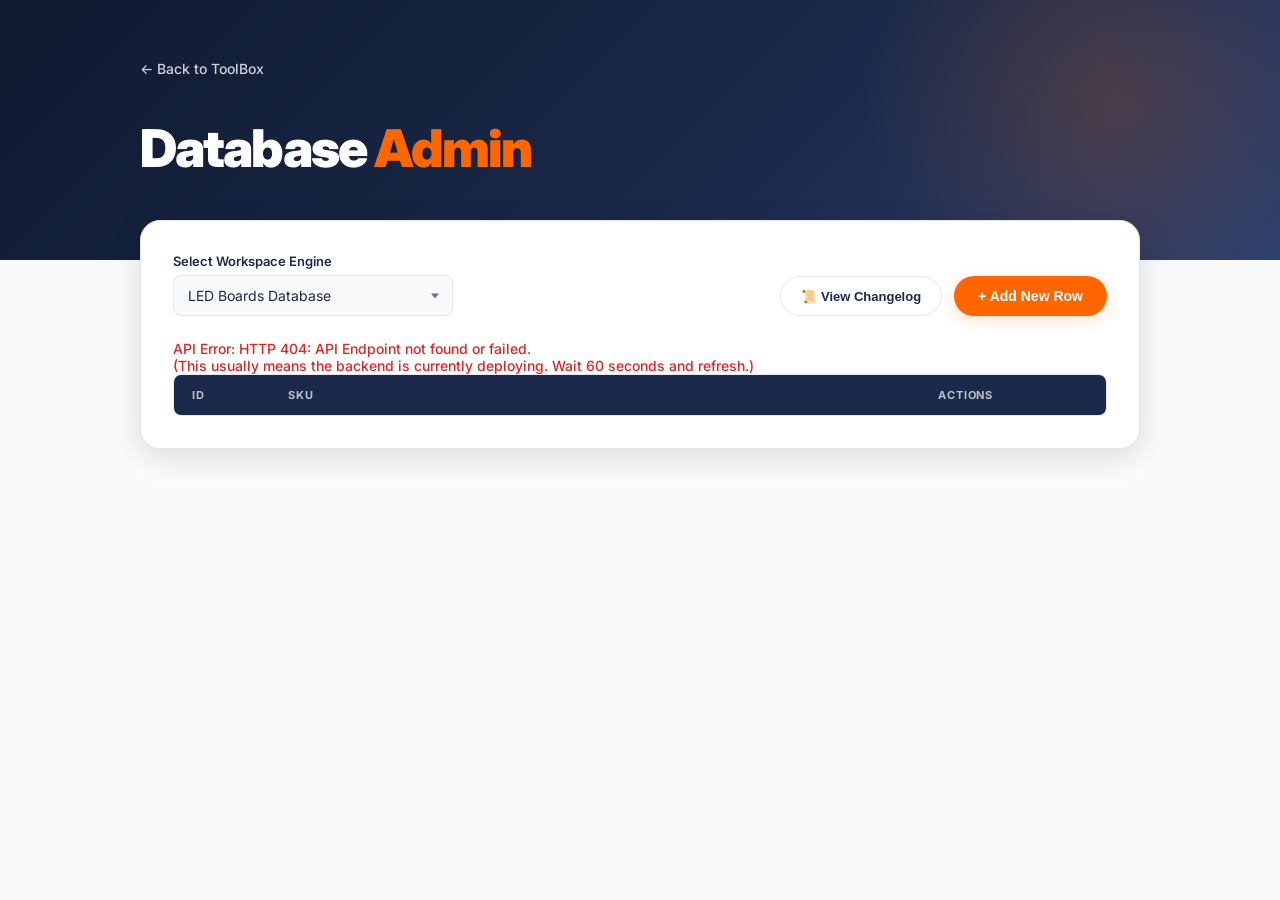
==== mipostoolbox/admin.html @ c33d389d "fix: Resolve Cloudflare functions missing by setting workingDirectory, and redesign Admin Dashboard " ====
<!DOCTYPE html>
<html lang="en">
<head>
  <meta charset="UTF-8">
  <meta name="viewport" content="width=device-width, initial-scale=1.0">
  <title>Database Admin - MIPOS ToolBox</title>
  <link href="https://fonts.googleapis.com/css2?family=Inter:wght@300;400;500;600;700;800;900&display=swap" rel="stylesheet">
  <style>
    :root {
      /* ── Brand Palette ── */
      --navy:          #1B2A4A;
      --navy-light:    #2a3f6e;
      --navy-dark:     #0f1a30;
      --orange:        #FF6600;
      --orange-hover:  #e55a00;
      --orange-glow:   rgba(255,102,0,0.20);
      --orange-light:  rgba(255,102,0,0.10);
      --orange-border: rgba(255,102,0,0.25);
      --peach:         #FFF5EB;
      --peach-deep:    #FFF0E0;

      /* ── Neutrals ── */
      --white:         #FFFFFF;
      --grey-bg:       #F9FAFB;
      --grey-border:   #E5E7EB;
      --grey:          #6B7280;
      --grey-light:    #9CA3AF;

      /* ── Status ── */
      --danger:      #DC2626;
      --danger-bg:   rgba(239,68,68,0.10);

      /* ── Typography ── */
      --font: 'Inter', -apple-system, BlinkMacSystemFont, 'Segoe UI', sans-serif;

      /* ── Radii ── */
      --radius-sm: 8px;
      --radius:    12px;
      --radius-lg: 20px;
      --radius-xl: 24px;

      /* ── Shadows ── */
      --shadow-sm: 0 2px 8px rgba(0,0,0,0.06);
      --shadow:    0 4px 16px rgba(0,0,0,0.08);
      --shadow-lg: 0 8px 32px rgba(0,0,0,0.12);
      --shadow-xl: 0 16px 48px rgba(0,0,0,0.16);

      /* ── Transition ── */
      --trans: 0.3s cubic-bezier(0.4,0,0.2,1);
    }

    body {
      margin: 0; padding: 0; font-family: var(--font);
      background: var(--grey-bg);
      color: var(--navy);
    }

    /* Hero header */
    .hero {
      background: linear-gradient(135deg, var(--navy-dark) 0%, var(--navy) 60%, var(--navy-light) 100%);
      padding: 60px 20px 80px;
      position: relative;
      overflow: hidden;
      color: var(--white);
    }
    .hero::before {
      content: '';
      position: absolute;
      width: 500px; height: 500px; border-radius: 50%;
      background: radial-gradient(circle, rgba(255,102,0,0.18) 0%, transparent 70%);
      top: -150px; right: -80px;
      pointer-events: none;
    }
    
    .container {
      max-width: 1000px;
      margin: 0 auto;
      position: relative;
      z-index: 2;
    }

    h1 {
      font-size: clamp(32px, 5vw, 52px);
      font-weight: 900;
      letter-spacing: -2px;
      margin: 0;
    }
    h1 span { color: var(--orange); }

    .nav-top {
      display: flex; justify-content: space-between; align-items: center;
      margin-bottom: 40px;
    }
    .back-link {
      color: rgba(255,255,255,0.8); font-size: 14px; font-weight: 500; text-decoration: none;
      display: inline-flex; align-items: center; gap: 6px;
    }
    .back-link:hover { color: var(--white); }
    
    /* Main Card */
    .main-card {
      background: var(--white);
      border-radius: var(--radius-lg);
      padding: 32px;
      box-shadow: var(--shadow-lg);
      margin-top: -40px;
      border: 1px solid var(--grey-border);
      position: relative;
      z-index: 10;
    }

    /* Toolbar inside card */
    .toolbar {
      display: flex; justify-content: space-between; align-items: flex-end;
      margin-bottom: 24px; flex-wrap: wrap; gap: 16px;
    }

    .form-group { flex-shrink: 0; }
    label { display: block; font-size: 13px; font-weight: 600; color: var(--navy); margin-bottom: 6px; }
    
    input, select, textarea {
      width: 100%;
      background: var(--grey-bg); border: 1.5px solid var(--grey-border);
      border-radius: var(--radius-sm); color: var(--navy);
      font-family: var(--font); font-size: 14px;
      padding: 11px 14px; outline: none;
      transition: border-color var(--trans), box-shadow var(--trans);
      box-sizing: border-box;
    }
    input:focus, select:focus, textarea:focus {
      border-color: var(--orange);
      box-shadow: 0 0 0 3px var(--orange-glow);
      background: var(--white);
    }
    textarea { min-height: 140px; font-family: monospace; font-size: 13px; }

    .select-wrapper { position: relative; width: 280px; }
    .select-wrapper::after {
      content: ''; position: absolute; right: 14px; top: 50%;
      transform: translateY(-50%);
      border-left: 4px solid transparent; border-right: 4px solid transparent;
      border-top: 5px solid var(--grey); pointer-events: none;
    }
    .select-wrapper select { padding-right: 36px; appearance: none; -webkit-appearance: none; }

    /* Buttons */
    .btn {
      display: inline-flex; align-items: center; justify-content: center; gap: 8px;
      background: var(--orange); color: #fff;
      padding: 12px 24px; border-radius: var(--radius-xl);
      font-size: 14px; font-weight: 700; border: none; cursor: pointer;
      transition: var(--trans);
      box-shadow: 0 4px 16px var(--orange-glow);
    }
    .btn:hover { background: var(--orange-hover); transform: translateY(-2px); box-shadow: 0 8px 24px var(--orange-glow); }
    
    .btn-ghost {
      background: transparent; color: var(--navy);
      padding: 10px 20px; border-radius: var(--radius-xl);
      border: 1.5px solid var(--grey-border); font-size: 13px; font-weight: 600;
      box-shadow: none;
    }
    .btn-ghost:hover { border-color: var(--orange); color: var(--orange); box-shadow: none; transform: none; }

    .table-btn {
      background: var(--grey-bg); color: var(--navy); border: 1px solid var(--grey-border);
      padding: 6px 12px; border-radius: var(--radius-sm); font-size: 12px; font-weight: 600;
      cursor: pointer; transition: var(--trans); margin-right: 4px;
    }
    .table-btn:hover { border-color: var(--navy); }
    .btn-danger { color: var(--danger); }
    .btn-danger:hover { background: var(--danger-bg); border-color: var(--danger); }

    /* Revert Button uses Orange */
    .revert-btn { background: var(--orange-light); border-color: var(--orange-border); color: var(--orange); padding: 4px 10px; font-size: 11px; font-weight: 700; }
    .revert-btn:hover { background: var(--orange); color: white; border-color: var(--orange); }

    /* Data Table */
    .data-table-wrap {
      border-radius: var(--radius-sm);
      border: 1px solid var(--grey-border); overflow-x: auto;
    }
    table { width: 100%; border-collapse: collapse; }
    table thead { background: var(--navy); }
    table th {
      padding: 13px 18px; text-align: left;
      font-size: 11px; font-weight: 700;
      color: rgba(255,255,255,0.7); text-transform: uppercase; letter-spacing: 0.08em;
    }
    table td {
      padding: 14px 18px; border-bottom: 1px solid var(--grey-border);
      font-size: 13px; color: var(--navy);
    }
    table tbody tr:hover td { background: var(--peach); }
    table tr:last-child td { border-bottom: none; }

    .time-pill {
      display: inline-flex; align-items: center;
      font-size: 11px; font-weight: 700; color: var(--orange);
      background: var(--orange-light); border: 1px solid var(--orange-border);
      padding: 3px 8px; border-radius: 20px;
    }

    /* Error Text */
    #error-box { margin-top: 10px; color: var(--danger); font-size: 14px; font-weight: 500; display:none; }

    /* Modal Overskirt */
    .modal-overlay {
      position: fixed; inset: 0; background: rgba(15,26,48,0.55); backdrop-filter: blur(4px);
      display: none; align-items: center; justify-content: center; z-index: 500;
    }
    .modal-overlay.active { display: flex; }

    .modal-card {
      background: var(--white); border-radius: var(--radius-lg);
      padding: 36px 40px; width: 100%; max-width: 600px; max-height: 90vh;
      box-shadow: var(--shadow-lg); border: 1px solid var(--grey-border);
      overflow-y: auto;
    }
    .modal-title { font-size: 20px; font-weight: 800; color: var(--navy); letter-spacing: -0.5px; margin-top: 0; margin-bottom: 24px; }
    .modal-actions { display: flex; justify-content: flex-end; gap: 12px; margin-top: 32px; }
  </style>
</head>
<body>

  <!-- Hero -->
  <section class="hero">
    <div class="container">
      <div class="nav-top">
        <a href="/" class="back-link">&larr; Back to ToolBox</a>
      </div>
      <h1>Database <span>Admin</span></h1>
    </div>
  </section>

  <div class="container">
    <div class="main-card">
      
      <div class="toolbar">
        <div class="form-group">
          <label>Select Workspace Engine</label>
          <div class="select-wrapper">
            <select id="dbSelect">
              <option value="led">LED Boards Database</option>
              <option value="tutorials">Tutorials Database</option>
            </select>
          </div>
        </div>
        <div style="display:flex; gap: 12px">
          <button class="btn btn-ghost" onclick="openChangelogModal()">📜 View Changelog</button>
          <button class="btn" onclick="openCreateModal()">+ Add New Row</button>
        </div>
      </div>

      <div id="error-box"></div>

      <div class="data-table-wrap">
        <table id="dataTable">
          <thead>
            <tr>
              <th style="width:60px">ID</th>
              <th>SKU</th>
              <th style="width: 150px">Actions</th>
            </tr>
          </thead>
          <tbody id="tableBody">
            <!-- Rows -->
          </tbody>
        </table>
      </div>

    </div>
  </div>

  <!-- LED Modal -->
  <div class="modal-overlay" id="modalLed">
    <div class="modal-card">
      <h2 class="modal-title" id="modalLedTitle">Edit LED Board</h2>
      <input type="hidden" id="ledId">
      <div class="form-group" style="margin-bottom: 20px;">
        <label>Configuration SKU</label>
        <input type="text" id="ledSku">
      </div>
      <div class="form-group">
        <label>Details Payload (JSON Array)</label>
        <textarea id="ledDetails"></textarea>
      </div>
      <div class="modal-actions">
        <button class="btn btn-ghost" onclick="closeModals()">Cancel</button>
        <button class="btn" onclick="saveLed()">Save Changes</button>
      </div>
    </div>
  </div>

  <!-- Tutorial Modal -->
  <div class="modal-overlay" id="modalTutorial">
    <div class="modal-card">
      <h2 class="modal-title" id="modalTutorialTitle">Edit Tutorial</h2>
      <input type="hidden" id="tutId">
      <div class="form-group" style="margin-bottom: 16px;">
        <label>Playlist / Tool SKU</label>
        <input type="text" id="tutSku">
      </div>
      <div class="form-group" style="margin-bottom: 16px;">
        <label>Playlist Title</label>
        <input type="text" id="tutPlaylistName" placeholder="Optional">
      </div>
      <div class="form-group" style="margin-bottom: 16px;">
        <label>Playlist URL</label>
        <input type="text" id="tutPlaylistLink" placeholder="Optional">
      </div>
      <div class="form-group" style="margin-bottom: 16px;">
        <label>Video Links Payload (JSON Array)</label>
        <textarea id="tutVideoLinks"></textarea>
      </div>
      <div class="form-group">
        <label>File Links Payload (JSON Array)</label>
        <textarea id="tutFileLinks"></textarea>
      </div>
      <div class="modal-actions">
        <button class="btn btn-ghost" onclick="closeModals()">Cancel</button>
        <button class="btn" onclick="saveTutorial()">Save Changes</button>
      </div>
    </div>
  </div>

  <!-- Changelog Modal -->
  <div class="modal-overlay" id="modalChangelog">
    <div class="modal-card" style="max-width: 800px;">
      <h2 class="modal-title">Database Audit Changelog</h2>
      <div class="data-table-wrap">
        <table id="changelogTable">
          <thead>
            <tr>
              <th>Timestamp</th>
              <th>Action</th>
              <th>Table</th>
              <th>ID</th>
              <th>Operation</th>
            </tr>
          </thead>
          <tbody id="changelogBody">
          </tbody>
        </table>
      </div>
      <div class="modal-actions">
        <button class="btn btn-ghost" onclick="closeModals()">Close</button>
      </div>
    </div>
  </div>

  <script>
    let currentData = [];
    
    // Fetch Data
    async function loadData() {
      const type = document.getElementById('dbSelect').value;
      const url = type === 'led' ? '/api/led-data.json' : '/api/tutorial-data.json';
      
      const tbody = document.getElementById('tableBody');
      const errBox = document.getElementById('error-box');
      errBox.style.display = 'none';
      tbody.innerHTML = '<tr><td colspan="3" style="text-align:center; padding: 30px;">Loading database cluster...</td></tr>';
      
      try {
        const res = await fetch(url);
        if(!res.ok) throw new Error(`HTTP ${res.status}: API Endpoint not found or failed.`);
        currentData = await res.json();
        renderTable();
      } catch (e) {
        tbody.innerHTML = '';
        errBox.innerText = `API Error: ${e.message}\n(This usually means the backend is currently deploying. Wait 60 seconds and refresh.)`;
        errBox.style.display = 'block';
      }
    }

    function renderTable() {
      const tbody = document.getElementById('tableBody');
      tbody.innerHTML = '';
      if(currentData.length === 0) {
          tbody.innerHTML = '<tr><td colspan="3" style="text-align:center; padding: 30px; color: var(--grey)">No records found.</td></tr>';
          return;
      }
      currentData.forEach(item => {
        const tr = document.createElement('tr');
        tr.innerHTML = `
          <td style="font-weight: 600; color: var(--grey)">#${item.id}</td>
          <td style="font-weight: 500">${item.SKU}</td>
          <td>
            <button class="table-btn" onclick="openEditModal(${item.id})">Edit</button>
            <button class="table-btn btn-danger" onclick="deleteItem(${item.id})">Delete</button>
          </td>
        `;
        tbody.appendChild(tr);
      });
    }

    // Modal Logic
    function closeModals() {
      document.querySelectorAll('.modal-overlay').forEach(m => m.classList.remove('active'));
    }

    function openCreateModal() {
      const type = document.getElementById('dbSelect').value;
      if (type === 'led') {
        document.getElementById('modalLedTitle').innerText = 'Add New LED Board';
        document.getElementById('ledId').value = '';
        document.getElementById('ledSku').value = '';
        document.getElementById('ledDetails').value = '[\n  {\n    "Size": "",\n    "DisplaySize": "",\n    "PosterSize": ""\n  }\n]';
        document.getElementById('modalLed').classList.add('active');
      } else {
        document.getElementById('modalTutorialTitle').innerText = 'Add New Tutorial';
        document.getElementById('tutId').value = '';
        document.getElementById('tutSku').value = '';
        document.getElementById('tutPlaylistName').value = '';
        document.getElementById('tutPlaylistLink').value = '';
        document.getElementById('tutVideoLinks').value = '[]';
        document.getElementById('tutFileLinks').value = '[]';
        document.getElementById('modalTutorial').classList.add('active');
      }
    }

    function openEditModal(id) {
      const item = currentData.find(d => d.id === id);
      const type = document.getElementById('dbSelect').value;
      
      if (type === 'led') {
        document.getElementById('modalLedTitle').innerText = 'Edit LED Board';
        document.getElementById('ledId').value = item.id;
        document.getElementById('ledSku').value = item.SKU || '';
        document.getElementById('ledDetails').value = JSON.stringify(item.Details || [], null, 2);
        document.getElementById('modalLed').classList.add('active');
      } else {
        document.getElementById('modalTutorialTitle').innerText = 'Edit Tutorial';
        document.getElementById('tutId').value = item.id;
        document.getElementById('tutSku').value = item.SKU || '';
        document.getElementById('tutPlaylistName').value = item.PlaylistName || '';
        document.getElementById('tutPlaylistLink').value = item.PlaylistLink || '';
        document.getElementById('tutVideoLinks').value = JSON.stringify(item.VideoLinks || [], null, 2);
        document.getElementById('tutFileLinks').value = JSON.stringify(item.FileLinks || [], null, 2);
        document.getElementById('modalTutorial').classList.add('active');
      }
    }

    // Save Handlers
    async function saveLed() {
      const id = document.getElementById('ledId').value;
      
      let detailsJson;
      try {
        detailsJson = JSON.stringify(JSON.parse(document.getElementById('ledDetails').value));
      } catch(e) {
        return alert("Invalid Details JSON format!");
      }

      const payload = {
        sku: document.getElementById('ledSku').value,
        details_json: detailsJson
      };

      if (id) payload.id = parseInt(id);

      await sendRequest('/api/led-data.json', id ? 'PUT' : 'POST', payload);
    }

    async function saveTutorial() {
      const id = document.getElementById('tutId').value;
      
      let vJson, fJson;
      try {
        vJson = JSON.stringify(JSON.parse(document.getElementById('tutVideoLinks').value));
        fJson = JSON.stringify(JSON.parse(document.getElementById('tutFileLinks').value));
      } catch(e) {
        return alert("Invalid JSON format in Video or File Links!");
      }

      const payload = {
        sku: document.getElementById('tutSku').value,
        playlist_name: document.getElementById('tutPlaylistName').value,
        playlist_link: document.getElementById('tutPlaylistLink').value,
        video_links_json: vJson,
        file_links_json: fJson
      };

      if (id) payload.id = parseInt(id);

      await sendRequest('/api/tutorial-data.json', id ? 'PUT' : 'POST', payload);
    }

    // Delete Handler
    async function deleteItem(id) {
      if(!confirm("Are you sure you want to permanently delete this row?")) return;
      
      const type = document.getElementById('dbSelect').value;
      const url = type === 'led' ? '/api/led-data.json' : '/api/tutorial-data.json';
      
      await sendRequest(url, 'DELETE', { id });
    }

    // Changelog Handlers
    async function openChangelogModal() {
        document.getElementById('modalChangelog').classList.add('active');
        const tbody = document.getElementById('changelogBody');
        tbody.innerHTML = '<tr><td colspan="5" style="text-align:center; padding:20px;">Fetching logs...</td></tr>';
        
        try {
            const res = await fetch('/api/changelog.json');
            if(!res.ok) throw new Error("Changelog DB unavailable.");
            const logs = await res.json();
            
            tbody.innerHTML = '';
            logs.forEach(log => {
                const tr = document.createElement('tr');
                const revertBtn = (log.action === 'CREATE' || log.action === 'UPDATE' || log.action === 'DELETE') 
                    ? `<button class="table-btn revert-btn" onclick="revertLog(${log.id})">⏪ Revert</button>` 
                    : '';
                
                tr.innerHTML = `
                    <td><span class="time-pill">${log.timestamp}</span></td>
                    <td style="font-weight: 700; color: var(--navy)">${log.action}</td>
                    <td>${log.target_table}</td>
                    <td style="color: var(--grey); font-weight:600">#${log.target_id}</td>
                    <td>${revertBtn}</td>
                `;
                tbody.appendChild(tr);
            });
        } catch(e) {
            tbody.innerHTML = `<tr><td colspan="5" style="color:var(--danger)">Error: ${e.message}</td></tr>`;
        }
    }

    async function revertLog(logId) {
        if(!confirm("Are you sure you want to instantly revert the database to undo this specific action?")) return;
        try {
            const res = await fetch('/api/changelog-revert.json', {
                method: 'POST',
                headers: { 'Content-Type': 'application/json' },
                body: JSON.stringify({ logId })
            });
            if (res.ok) {
                closeModals();
                loadData();
            } else alert('Revert Error: ' + await res.text());
        } catch (e) {
            alert('Revert Network Error: ' + e.message);
        }
    }

    // API Comms
    async function sendRequest(url, method, payload) {
      try {
        const res = await fetch(url, {
          method,
          headers: {
            'Content-Type': 'application/json'
          },
          body: JSON.stringify(payload)
        });
        
        if (res.ok) {
          closeModals();
          loadData();
        } else {
          alert('Error: ' + await res.text());
        }
      } catch (e) {
        alert('Network Error: ' + e.message);
      }
    }

    // Init
    document.getElementById('dbSelect').addEventListener('change', loadData);
    loadData();
  </script>
</body>
</html>
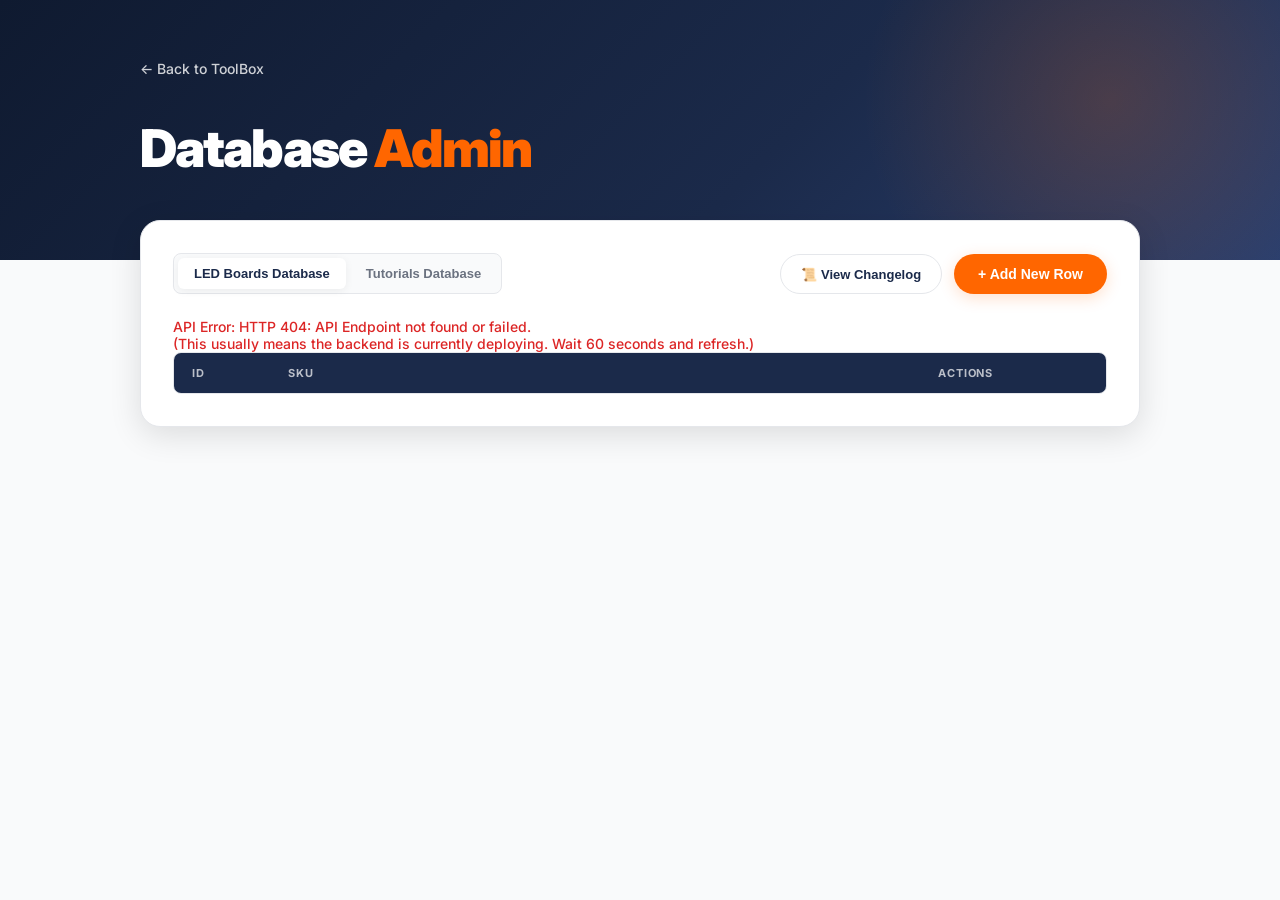
==== commit 8e533df5: "feat: modernize admin dashboard UI; switch from raw JSON to dynamic rows, replace select with segmen" ====
--- a/mipostoolbox/admin.html
+++ b/mipostoolbox/admin.html
@@ -204,6 +204,53 @@
     /* Error Text */
     #error-box { margin-top: 10px; color: var(--danger); font-size: 14px; font-weight: 500; display:none; }
 
+    /* Segmented Control */
+    .segmented-control {
+      display: flex; gap: 4px; background: var(--grey-bg);
+      padding: 4px; border-radius: var(--radius-sm);
+      border: 1px solid var(--grey-border);
+      width: fit-content;
+    }
+    .segment-btn {
+      padding: 8px 16px; border-radius: 6px; font-size: 13px; font-weight: 600;
+      color: var(--grey); background: transparent; border: none; cursor: pointer;
+      transition: var(--trans);
+    }
+    .segment-btn:hover { color: var(--navy); }
+    .segment-btn.active { background: var(--white); color: var(--navy); box-shadow: var(--shadow-sm); }
+
+    /* Dynamic Form Rows */
+    .dynamic-row {
+      display: flex; gap: 12px; align-items: flex-start;
+      background: var(--grey-bg); padding: 16px; border-radius: var(--radius-sm);
+      border: 1px solid var(--grey-border); margin-bottom: 12px;
+      transition: var(--trans);
+    }
+    .dynamic-row:hover { border-color: var(--orange-border); }
+    .dynamic-row .inputs { flex: 1; display: grid; gap: 12px; grid-template-columns: repeat(auto-fit, minmax(140px, 1fr)); }
+    .dynamic-row input { margin-bottom: 0; }
+    .dynamic-row .input-col { display: flex; flex-direction: column; gap: 4px;}
+    .dynamic-row label.mini { font-size: 11px; color: var(--grey); font-weight: 600; margin:0;}
+    
+    .btn-remove-row {
+      background: transparent; color: var(--grey-light); border: none; font-size: 18px;
+      cursor: pointer; padding: 4px; transition: var(--trans);
+      flex-shrink: 0; align-self: center; display: flex; align-items: center; justify-content: center;
+      width: 32px; height: 32px; border-radius: 50%;
+    }
+    .btn-remove-row:hover { color: var(--danger); background: var(--danger-bg); }
+    .add-row-btn {
+      width: 100%; border: 1.5px dashed var(--grey-border); background: transparent;
+      color: var(--navy); font-size: 13px; font-weight: 600; padding: 12px;
+      border-radius: var(--radius-sm); cursor: pointer; transition: var(--trans);
+    }
+    .add-row-btn:hover { border-color: var(--orange); color: var(--orange); background: var(--orange-light); }
+    
+    /* Scrollable modal content area */
+    .modal-scroll-area { max-height: 50vh; overflow-y: auto; padding-right: 8px; margin-bottom: 20px;}
+    .modal-scroll-area::-webkit-scrollbar { width: 6px; }
+    .modal-scroll-area::-webkit-scrollbar-thumb { background: var(--grey-border); border-radius: 4px; }
+
     /* Modal Overskirt */
     .modal-overlay {
       position: fixed; inset: 0; background: rgba(15,26,48,0.55); backdrop-filter: blur(4px);
@@ -238,13 +285,11 @@
       
       <div class="toolbar">
         <div class="form-group">
-          <label>Select Workspace Engine</label>
-          <div class="select-wrapper">
-            <select id="dbSelect">
-              <option value="led">LED Boards Database</option>
-              <option value="tutorials">Tutorials Database</option>
-            </select>
+          <div class="segmented-control" id="dbSegmented">
+            <button class="segment-btn active" data-db="led" onclick="switchDb('led')">LED Boards Database</button>
+            <button class="segment-btn" data-db="tutorials" onclick="switchDb('tutorials')">Tutorials Database</button>
           </div>
+          <input type="hidden" id="dbSelect" value="led">
         </div>
         <div style="display:flex; gap: 12px">
           <button class="btn btn-ghost" onclick="openChangelogModal()">📜 View Changelog</button>
@@ -281,9 +326,12 @@
         <label>Configuration SKU</label>
         <input type="text" id="ledSku">
       </div>
-      <div class="form-group">
-        <label>Details Payload (JSON Array)</label>
-        <textarea id="ledDetails"></textarea>
+      <div class="form-group" style="margin-top: 24px;">
+        <label>Available Sizes</label>
+        <div class="modal-scroll-area">
+          <div id="ledDynamicContainer"></div>
+          <button class="add-row-btn" onclick="addLedRow()">+ Add Size Entry</button>
+        </div>
       </div>
       <div class="modal-actions">
         <button class="btn btn-ghost" onclick="closeModals()">Cancel</button>
@@ -309,13 +357,19 @@
         <label>Playlist URL</label>
         <input type="text" id="tutPlaylistLink" placeholder="Optional">
       </div>
-      <div class="form-group" style="margin-bottom: 16px;">
-        <label>Video Links Payload (JSON Array)</label>
-        <textarea id="tutVideoLinks"></textarea>
+      <div class="form-group" style="margin-bottom: 24px;">
+        <label>Video Links</label>
+        <div class="modal-scroll-area">
+          <div id="tutVideoContainer"></div>
+          <button class="add-row-btn" onclick="addVideoRow()">+ Add Video Link</button>
+        </div>
       </div>
       <div class="form-group">
-        <label>File Links Payload (JSON Array)</label>
-        <textarea id="tutFileLinks"></textarea>
+        <label>File Downloads / Drivers</label>
+        <div class="modal-scroll-area" style="max-height: 25vh">
+          <div id="tutFileContainer"></div>
+          <button class="add-row-btn" onclick="addFileRow()">+ Add File Link</button>
+        </div>
       </div>
       <div class="modal-actions">
         <button class="btn btn-ghost" onclick="closeModals()">Cancel</button>
@@ -351,6 +405,54 @@
 
   <script>
     let currentData = [];
+    
+    function switchDb(type) {
+      document.getElementById('dbSelect').value = type;
+      document.querySelectorAll('.segment-btn').forEach(b => b.classList.remove('active'));
+      document.querySelector(`.segment-btn[data-db="${type}"]`).classList.add('active');
+      loadData();
+    }
+
+    // Dynamic Row Helpers
+    function addLedRow(data = {Size:'', DisplaySize:'', PosterSize:''}) {
+      const row = document.createElement('div');
+      row.className = 'dynamic-row led-row';
+      row.innerHTML = `
+        <div class="inputs">
+          <div class="input-col"><label class="mini">Board Size</label><input type="text" class="l-size" value="${data.Size||''}" placeholder="e.g. 50x50cm"></div>
+          <div class="input-col"><label class="mini">Display Size</label><input type="text" class="l-dsize" value="${data.DisplaySize||''}" placeholder="Optional"></div>
+          <div class="input-col"><label class="mini">Poster Size</label><input type="text" class="l-psize" value="${data.PosterSize||''}" placeholder="Optional"></div>
+        </div>
+        <button class="btn-remove-row" title="Remove row" onclick="this.parentElement.remove()">🗑️</button>
+      `;
+      document.getElementById('ledDynamicContainer').appendChild(row);
+    }
+
+    function addVideoRow(data = {title:'', link:''}) {
+      const row = document.createElement('div');
+      row.className = 'dynamic-row tut-video-row';
+      row.innerHTML = `
+        <div class="inputs">
+          <div class="input-col"><label class="mini">Video Title</label><input type="text" class="v-title" value="${data.title||''}" placeholder="e.g. How to install"></div>
+          <div class="input-col"><label class="mini">YouTube Link</label><input type="text" class="v-link" value="${data.link||''}" placeholder="https://youtube.com/..."></div>
+        </div>
+        <button class="btn-remove-row" title="Remove video" onclick="this.parentElement.remove()">🗑️</button>
+      `;
+      document.getElementById('tutVideoContainer').appendChild(row);
+    }
+
+    function addFileRow(data = {name:'', url:''}) {
+      const row = document.createElement('div');
+      row.className = 'dynamic-row tut-file-row';
+      row.innerHTML = `
+        <div class="inputs">
+          <div class="input-col"><label class="mini">File Name</label><input type="text" class="f-name" value="${data.name||''}" placeholder="e.g. Driver v1.0"></div>
+          <div class="input-col"><label class="mini">Download Link</label><input type="text" class="f-url" value="${data.url||''}" placeholder="https://drive.google.com/..."></div>
+        </div>
+        <button class="btn-remove-row" title="Remove file" onclick="this.parentElement.remove()">🗑️</button>
+      `;
+      document.getElementById('tutFileContainer').appendChild(row);
+    }
     
     // Fetch Data
     async function loadData() {
@@ -406,7 +508,8 @@
         document.getElementById('modalLedTitle').innerText = 'Add New LED Board';
         document.getElementById('ledId').value = '';
         document.getElementById('ledSku').value = '';
-        document.getElementById('ledDetails').value = '[\n  {\n    "Size": "",\n    "DisplaySize": "",\n    "PosterSize": ""\n  }\n]';
+        document.getElementById('ledDynamicContainer').innerHTML = '';
+        addLedRow();
         document.getElementById('modalLed').classList.add('active');
       } else {
         document.getElementById('modalTutorialTitle').innerText = 'Add New Tutorial';
@@ -414,8 +517,9 @@
         document.getElementById('tutSku').value = '';
         document.getElementById('tutPlaylistName').value = '';
         document.getElementById('tutPlaylistLink').value = '';
-        document.getElementById('tutVideoLinks').value = '[]';
-        document.getElementById('tutFileLinks').value = '[]';
+        document.getElementById('tutVideoContainer').innerHTML = '';
+        document.getElementById('tutFileContainer').innerHTML = '';
+        addVideoRow();
         document.getElementById('modalTutorial').classList.add('active');
       }
     }
@@ -428,7 +532,10 @@
         document.getElementById('modalLedTitle').innerText = 'Edit LED Board';
         document.getElementById('ledId').value = item.id;
         document.getElementById('ledSku').value = item.SKU || '';
-        document.getElementById('ledDetails').value = JSON.stringify(item.Details || [], null, 2);
+        document.getElementById('ledDynamicContainer').innerHTML = '';
+        const details = item.Details || [];
+        if (details.length === 0) addLedRow();
+        else details.forEach(d => addLedRow(d));
         document.getElementById('modalLed').classList.add('active');
       } else {
         document.getElementById('modalTutorialTitle').innerText = 'Edit Tutorial';
@@ -436,8 +543,13 @@
         document.getElementById('tutSku').value = item.SKU || '';
         document.getElementById('tutPlaylistName').value = item.PlaylistName || '';
         document.getElementById('tutPlaylistLink').value = item.PlaylistLink || '';
-        document.getElementById('tutVideoLinks').value = JSON.stringify(item.VideoLinks || [], null, 2);
-        document.getElementById('tutFileLinks').value = JSON.stringify(item.FileLinks || [], null, 2);
+        document.getElementById('tutVideoContainer').innerHTML = '';
+        const videos = item.VideoLinks || [];
+        if (videos.length === 0) addVideoRow();
+        else videos.forEach(v => addVideoRow(v));
+        document.getElementById('tutFileContainer').innerHTML = '';
+        const files = item.FileLinks || [];
+        files.forEach(f => addFileRow(f));
         document.getElementById('modalTutorial').classList.add('active');
       }
     }
@@ -446,16 +558,18 @@
     async function saveLed() {
       const id = document.getElementById('ledId').value;
       
-      let detailsJson;
-      try {
-        detailsJson = JSON.stringify(JSON.parse(document.getElementById('ledDetails').value));
-      } catch(e) {
-        return alert("Invalid Details JSON format!");
-      }
+      const rows = document.querySelectorAll('.led-row');
+      const detailsArr = [];
+      rows.forEach(r => {
+          const s = r.querySelector('.l-size').value.trim();
+          const ds = r.querySelector('.l-dsize').value.trim();
+          const ps = r.querySelector('.l-psize').value.trim();
+          if(s || ds || ps) detailsArr.push({ Size: s, DisplaySize: ds, PosterSize: ps });
+      });
 
       const payload = {
         sku: document.getElementById('ledSku').value,
-        details_json: detailsJson
+        details_json: JSON.stringify(detailsArr)
       };
 
       if (id) payload.id = parseInt(id);
@@ -466,20 +580,28 @@
     async function saveTutorial() {
       const id = document.getElementById('tutId').value;
       
-      let vJson, fJson;
-      try {
-        vJson = JSON.stringify(JSON.parse(document.getElementById('tutVideoLinks').value));
-        fJson = JSON.stringify(JSON.parse(document.getElementById('tutFileLinks').value));
-      } catch(e) {
-        return alert("Invalid JSON format in Video or File Links!");
-      }
+      const vRows = document.querySelectorAll('.tut-video-row');
+      const vArr = [];
+      vRows.forEach(r => {
+          const title = r.querySelector('.v-title').value.trim();
+          const link = r.querySelector('.v-link').value.trim();
+          if(title || link) vArr.push({ title, link });
+      });
+
+      const fRows = document.querySelectorAll('.tut-file-row');
+      const fArr = [];
+      fRows.forEach(r => {
+          const name = r.querySelector('.f-name').value.trim();
+          const url = r.querySelector('.f-url').value.trim();
+          if(name || url) fArr.push({ name, url });
+      });
 
       const payload = {
         sku: document.getElementById('tutSku').value,
         playlist_name: document.getElementById('tutPlaylistName').value,
         playlist_link: document.getElementById('tutPlaylistLink').value,
-        video_links_json: vJson,
-        file_links_json: fJson
+        video_links_json: JSON.stringify(vArr),
+        file_links_json: JSON.stringify(fArr)
       };
 
       if (id) payload.id = parseInt(id);
@@ -569,7 +691,6 @@
     }
 
     // Init
-    document.getElementById('dbSelect').addEventListener('change', loadData);
     loadData();
   </script>
 </body>
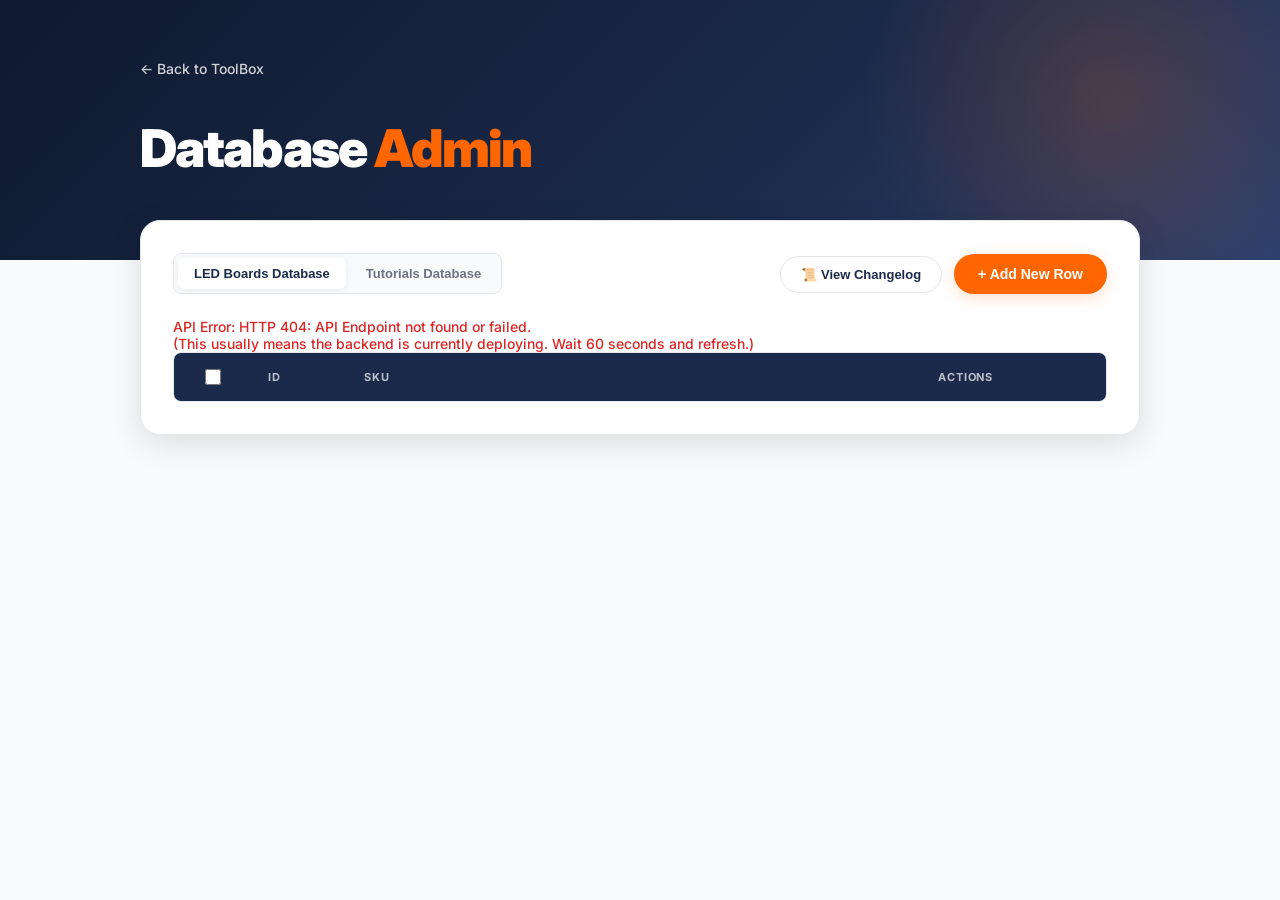
==== commit ceae909f: "feat: add multi-select batch deletion feature for data tables" ====
--- a/mipostoolbox/admin.html
+++ b/mipostoolbox/admin.html
@@ -251,6 +251,11 @@
     .modal-scroll-area::-webkit-scrollbar { width: 6px; }
     .modal-scroll-area::-webkit-scrollbar-thumb { background: var(--grey-border); border-radius: 4px; }
 
+    /* Checkbox & Batch */
+    .row-checkbox { width: 16px; height: 16px; cursor: pointer; accent-color: var(--orange); }
+    #batchDeleteBtn { display: none; background: var(--danger-bg); color: var(--danger); box-shadow: none; }
+    #batchDeleteBtn:hover { background: var(--danger); color: white; }
+
     /* Modal Overskirt */
     .modal-overlay {
       position: fixed; inset: 0; background: rgba(15,26,48,0.55); backdrop-filter: blur(4px);
@@ -291,7 +296,8 @@
           </div>
           <input type="hidden" id="dbSelect" value="led">
         </div>
-        <div style="display:flex; gap: 12px">
+        <div style="display:flex; gap: 12px; align-items: center;">
+          <button class="btn" id="batchDeleteBtn" onclick="batchDelete()">🗑️ Delete Selected</button>
           <button class="btn btn-ghost" onclick="openChangelogModal()">📜 View Changelog</button>
           <button class="btn" onclick="openCreateModal()">+ Add New Row</button>
         </div>
@@ -303,6 +309,7 @@
         <table id="dataTable">
           <thead>
             <tr>
+              <th style="width: 40px; text-align: center;"><input type="checkbox" id="selectAllCheckbox" class="row-checkbox" onchange="toggleSelectAll(this)"></th>
               <th style="width:60px">ID</th>
               <th>SKU</th>
               <th style="width: 150px">Actions</th>
@@ -403,6 +410,18 @@
     </div>
   </div>
 
+  <!-- Generic Confirm Modal -->
+  <div class="modal-overlay" id="modalConfirm" style="z-index: 600;">
+    <div class="modal-card" style="max-width: 400px; text-align: center; padding: 32px;">
+      <h2 class="modal-title" id="confirmTitle" style="margin-bottom: 12px; color: var(--danger)">Confirm</h2>
+      <p id="confirmMessage" style="font-size: 14px; color: var(--grey); margin-bottom: 24px; line-height: 1.5;"></p>
+      <div style="display: flex; gap: 12px; justify-content: center;">
+        <button class="btn btn-ghost" onclick="closeModals()">Cancel</button>
+        <button class="btn" onclick="executeConfirm()" style="background:var(--danger); box-shadow: 0 4px 16px rgba(220,38,38,0.2); color:white; border:none;">Yes, I'm Sure</button>
+      </div>
+    </div>
+  </div>
+
   <script>
     let currentData = [];
     
@@ -462,7 +481,12 @@
       const tbody = document.getElementById('tableBody');
       const errBox = document.getElementById('error-box');
       errBox.style.display = 'none';
-      tbody.innerHTML = '<tr><td colspan="3" style="text-align:center; padding: 30px;">Loading database cluster...</td></tr>';
+      if (document.getElementById('selectAllCheckbox')) document.getElementById('selectAllCheckbox').checked = false;
+      if (document.getElementById('batchDeleteBtn')) document.getElementById('batchDeleteBtn').style.display = 'none';
+      
+      if (currentData.length === 0) {
+          tbody.innerHTML = '<tr><td colspan="4" style="text-align:center; padding: 30px;">Loading database cluster...</td></tr>';
+      }
       
       try {
         const res = await fetch(url);
@@ -480,12 +504,13 @@
       const tbody = document.getElementById('tableBody');
       tbody.innerHTML = '';
       if(currentData.length === 0) {
-          tbody.innerHTML = '<tr><td colspan="3" style="text-align:center; padding: 30px; color: var(--grey)">No records found.</td></tr>';
+          tbody.innerHTML = '<tr><td colspan="4" style="text-align:center; padding: 30px; color: var(--grey)">No records found.</td></tr>';
           return;
       }
       currentData.forEach(item => {
         const tr = document.createElement('tr');
         tr.innerHTML = `
+          <td style="text-align: center;"><input type="checkbox" class="row-checkbox item-checkbox" value="${item.id}" onchange="updateBatchSelect()"></td>
           <td style="font-weight: 600; color: var(--grey)">#${item.id}</td>
           <td style="font-weight: 500">${item.SKU}</td>
           <td>
@@ -498,6 +523,18 @@
     }
 
     // Modal Logic
+    let confirmCallback = null;
+    function openConfirm(title, message, callback) {
+      document.getElementById('confirmTitle').innerText = title;
+      document.getElementById('confirmMessage').innerText = message;
+      confirmCallback = callback;
+      document.getElementById('modalConfirm').classList.add('active');
+    }
+    
+    function executeConfirm() {
+      if(confirmCallback) confirmCallback();
+    }
+
     function closeModals() {
       document.querySelectorAll('.modal-overlay').forEach(m => m.classList.remove('active'));
     }
@@ -610,13 +647,43 @@
     }
 
     // Delete Handler
-    async function deleteItem(id) {
-      if(!confirm("Are you sure you want to permanently delete this row?")) return;
-      
-      const type = document.getElementById('dbSelect').value;
-      const url = type === 'led' ? '/api/led-data.json' : '/api/tutorial-data.json';
-      
-      await sendRequest(url, 'DELETE', { id });
+    function deleteItem(id) {
+      openConfirm("Delete Row?", "Are you sure you want to permanently delete this row? This cannot be easily undone.", async () => {
+          const type = document.getElementById('dbSelect').value;
+          const url = type === 'led' ? '/api/led-data.json' : '/api/tutorial-data.json';
+          await sendRequest(url, 'DELETE', { id });
+          closeModals();
+      });
+    }
+
+    // Batch Select Handlers
+    function toggleSelectAll(masterCb) {
+      document.querySelectorAll('.item-checkbox').forEach(cb => cb.checked = masterCb.checked);
+      updateBatchSelect();
+    }
+    
+    function updateBatchSelect() {
+      const checkedBoxes = document.querySelectorAll('.item-checkbox:checked');
+      const btn = document.getElementById('batchDeleteBtn');
+      if (checkedBoxes.length > 0) {
+        btn.style.display = 'inline-flex';
+        btn.innerText = `🗑️ Delete Selected (${checkedBoxes.length})`;
+      } else {
+        btn.style.display = 'none';
+        document.getElementById('selectAllCheckbox').checked = false;
+      }
+    }
+    
+    function batchDelete() {
+      const checkedBoxes = document.querySelectorAll('.item-checkbox:checked');
+      const ids = Array.from(checkedBoxes).map(cb => parseInt(cb.value));
+      if (!ids.length) return;
+      openConfirm("Delete Multiple Rows?", `Are you sure you want to permanently delete ${ids.length} rows? This cannot be easily undone.`, async () => {
+          const type = document.getElementById('dbSelect').value;
+          const url = type === 'led' ? '/api/led-data.json' : '/api/tutorial-data.json';
+          await sendRequest(url, 'DELETE', { ids });
+          closeModals();
+      });
     }
 
     // Changelog Handlers
@@ -651,21 +718,22 @@
         }
     }
 
-    async function revertLog(logId) {
-        if(!confirm("Are you sure you want to instantly revert the database to undo this specific action?")) return;
-        try {
-            const res = await fetch('/api/changelog-revert.json', {
-                method: 'POST',
-                headers: { 'Content-Type': 'application/json' },
-                body: JSON.stringify({ logId })
-            });
-            if (res.ok) {
-                closeModals();
-                loadData();
-            } else alert('Revert Error: ' + await res.text());
-        } catch (e) {
-            alert('Revert Network Error: ' + e.message);
-        }
+    function revertLog(logId) {
+        openConfirm("Revert Action?", "Are you sure you want to instantly revert the database to undo this specific action?", async () => {
+            try {
+                const res = await fetch('/api/changelog-revert.json', {
+                    method: 'POST',
+                    headers: { 'Content-Type': 'application/json' },
+                    body: JSON.stringify({ logId })
+                });
+                if (res.ok) {
+                    closeModals();
+                    loadData();
+                } else alert('Revert Error: ' + await res.text());
+            } catch (e) {
+                alert('Revert Network Error: ' + e.message);
+            }
+        });
     }
 
     // API Comms
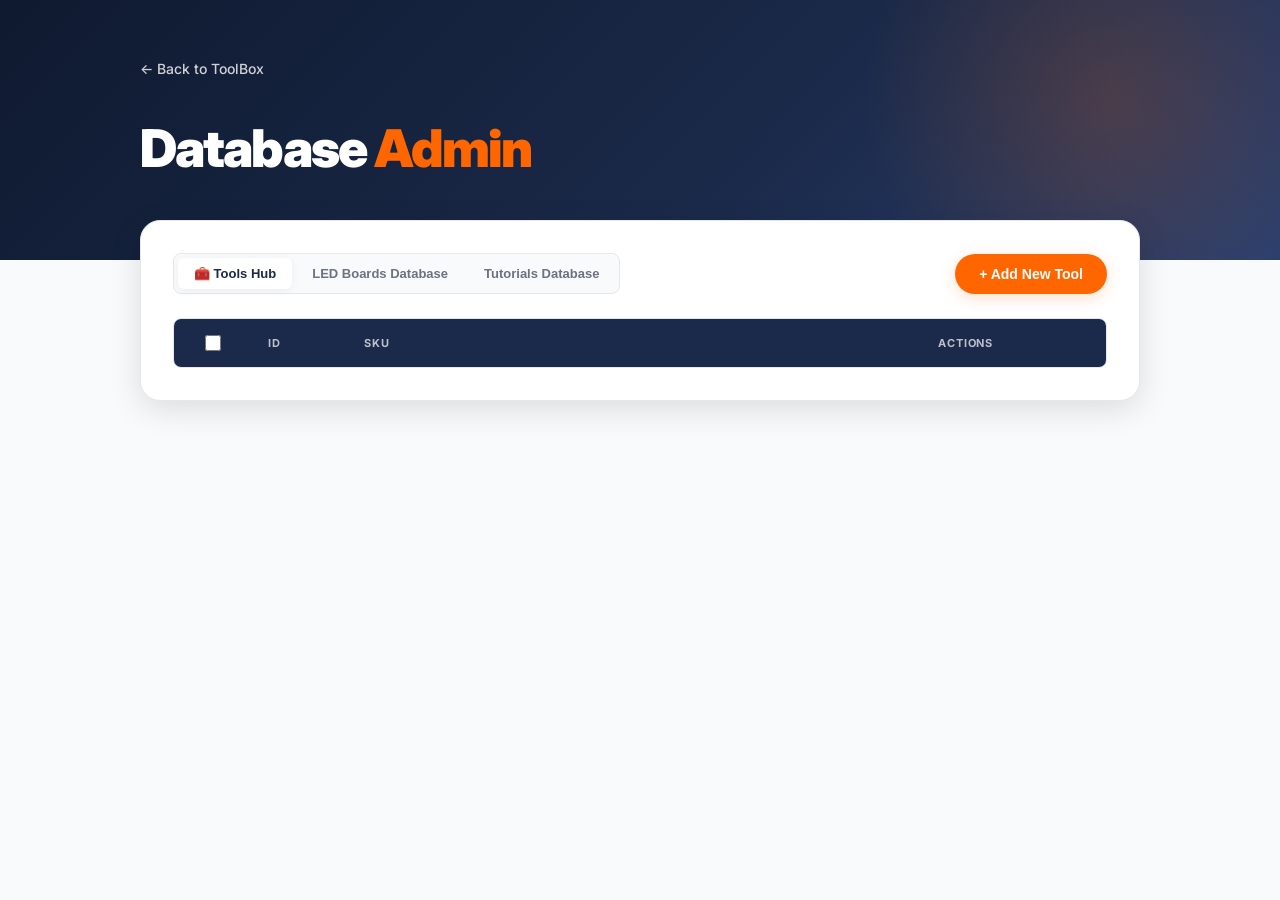
==== commit b49185f6: "feat: dynamic tools registry — D1 tools table, CRUD API, admin tools hub with card editor and emoji/" ====
--- a/mipostoolbox/admin.html
+++ b/mipostoolbox/admin.html
@@ -191,6 +191,7 @@
       padding: 14px 18px; border-bottom: 1px solid var(--grey-border);
       font-size: 13px; color: var(--navy);
     }
+    table tbody tr { cursor: pointer; transition: var(--trans); }
     table tbody tr:hover td { background: var(--peach); }
     table tr:last-child td { border-bottom: none; }
 
@@ -271,6 +272,63 @@
     }
     .modal-title { font-size: 20px; font-weight: 800; color: var(--navy); letter-spacing: -0.5px; margin-top: 0; margin-bottom: 24px; }
     .modal-actions { display: flex; justify-content: flex-end; gap: 12px; margin-top: 32px; }
+
+    /* Tools Hub Admin View */
+    .tools-section { display: none; }
+    .tools-section.active { display: block; }
+    .db-section { display: none; }
+    .db-section.active { display: block; }
+
+    .admin-tools-grid {
+      display: grid;
+      grid-template-columns: repeat(auto-fill, minmax(280px, 1fr));
+      gap: 20px;
+      margin-top: 20px;
+    }
+    .admin-tool-card {
+      background: var(--white);
+      border: 1.5px solid var(--grey-border);
+      border-radius: var(--radius);
+      padding: 20px;
+      position: relative;
+      transition: var(--trans);
+      cursor: pointer;
+    }
+    .admin-tool-card:hover { border-color: var(--orange-border); box-shadow: var(--shadow); transform: translateY(-2px); }
+    .admin-tool-card .card-edit-overlay {
+      position: absolute; top: 10px; right: 10px;
+      display: flex; gap: 6px;
+    }
+    .admin-tool-card .card-top {
+      display: flex; align-items: center; gap: 12px; margin-bottom: 12px;
+    }
+    .admin-tool-card .tool-icon {
+      width: 44px; height: 44px; border-radius: 10px;
+      display: flex; align-items: center; justify-content: center; font-size: 22px; flex-shrink: 0;
+    }
+    .admin-tool-card .tool-name { font-size: 14px; font-weight: 700; color: var(--navy); }
+    .admin-tool-card .tool-badges { display: flex; flex-wrap: wrap; gap: 4px; margin-top: 4px; }
+    .admin-tool-card .badge-v { font-size: 10px; font-weight: 700; color: var(--orange); background: var(--orange-light); border: 1px solid var(--orange-border); padding: 2px 6px; border-radius: 20px; }
+    .admin-tool-card .badge-cat { font-size: 10px; font-weight: 600; color: var(--grey); background: var(--grey-bg); border: 1px solid var(--grey-border); padding: 2px 6px; border-radius: 20px; }
+    .admin-tool-card .badge-new { font-size: 10px; font-weight: 700; color: #059669; background: #ecfdf5; border: 1px solid #6ee7b7; padding: 2px 6px; border-radius: 20px; }
+    .admin-tool-card .tool-desc { font-size: 12px; color: var(--grey); line-height: 1.5; margin: 0; }
+    .admin-tool-card .tag { font-size: 10px; font-weight: 600; color: var(--navy); background: var(--grey-bg); border: 1px solid var(--grey-border); padding: 2px 7px; border-radius: 20px; }
+    .admin-tool-card .tool-tags { display: flex; flex-wrap: wrap; gap: 4px; margin-top: 10px; }
+    .drag-handle { cursor: grab; font-size: 16px; color: var(--grey-light); }
+
+    /* Color Picker Row */
+    .color-grid { display: grid; grid-template-columns: repeat(5, 1fr); gap: 8px; margin-top: 8px; }
+    .color-swatch {
+      width: 100%; padding-top: 100%; border-radius: var(--radius-sm);
+      cursor: pointer; border: 2px solid transparent; transition: var(--trans);
+      position: relative;
+    }
+    .color-swatch:hover, .color-swatch.selected { border-color: var(--navy); transform: scale(1.05); }
+    .icon-preview {
+      display: flex; align-items: center; justify-content: center;
+      width: 56px; height: 56px; border-radius: 14px; font-size: 28px;
+      margin: 10px 0; border: 2px dashed var(--grey-border);
+    }
   </style>
 </head>
 <body>
@@ -291,20 +349,32 @@
       <div class="toolbar">
         <div class="form-group">
           <div class="segmented-control" id="dbSegmented">
-            <button class="segment-btn active" data-db="led" onclick="switchDb('led')">LED Boards Database</button>
-            <button class="segment-btn" data-db="tutorials" onclick="switchDb('tutorials')">Tutorials Database</button>
+            <button class="segment-btn active" data-section="tools-hub" onclick="switchSection('tools-hub')">🧰 Tools Hub</button>
+            <button class="segment-btn" data-section="led" onclick="switchSection('led')">LED Boards Database</button>
+            <button class="segment-btn" data-section="tutorials" onclick="switchSection('tutorials')">Tutorials Database</button>
           </div>
           <input type="hidden" id="dbSelect" value="led">
         </div>
-        <div style="display:flex; gap: 12px; align-items: center;">
+        <div style="display:flex; gap: 12px; align-items: center;" id="dbToolbar">
           <button class="btn" id="batchDeleteBtn" onclick="batchDelete()">🗑️ Delete Selected</button>
           <button class="btn btn-ghost" onclick="openChangelogModal()">📜 View Changelog</button>
-          <button class="btn" onclick="openCreateModal()">+ Add New Row</button>
+          <button class="btn" id="addRowBtn" onclick="openCreateModal()">+ Add New Row</button>
+        </div>
+        <div style="display:flex; gap: 12px; align-items: center;" id="toolsHubToolbar">
+          <button class="btn" onclick="openToolModal()">+ Add New Tool</button>
         </div>
       </div>
 
       <div id="error-box"></div>
 
+      <!-- Tools Hub Section -->
+      <div class="tools-section" id="sectionToolsHub">
+        <p style="font-size:13px; color:var(--grey); margin:0 0 16px;">Click any card to edit it. Add new tools using the button above.</p>
+        <div class="admin-tools-grid" id="adminToolsGrid"></div>
+      </div>
+
+      <!-- DB Table Section -->
+      <div class="db-section active" id="sectionDb">
       <div class="data-table-wrap">
         <table id="dataTable">
           <thead>
@@ -320,6 +390,7 @@
           </tbody>
         </table>
       </div>
+      </div>
 
     </div>
   </div>
@@ -385,10 +456,122 @@
     </div>
   </div>
 
+  <!-- Tool Hub Modal -->
+  <div class="modal-overlay" id="modalTool">
+    <div class="modal-card" style="max-width: 680px;">
+      <h2 class="modal-title" id="modalToolTitle">Add New Tool</h2>
+      <input type="hidden" id="toolId">
+      <div class="modal-scroll-area" style="max-height: 65vh;">
+
+        <!-- Icon & Preview -->
+        <div style="display:flex; align-items:center; gap: 20px; margin-bottom: 20px;">
+          <div class="icon-preview" id="toolIconPreview" style="background: linear-gradient(135deg,#1B2A4A,#2a3f6e);">🔧</div>
+          <div style="flex:1">
+            <label>Tool Emoji Icon</label>
+            <input type="text" id="toolIconEmoji" maxlength="4" placeholder="e.g. 🖨️" oninput="updateToolPreview()">
+          </div>
+        </div>
+
+        <!-- Icon Background -->
+        <div class="form-group" style="margin-bottom: 16px;">
+          <label>Icon Background Color</label>
+          <div class="color-grid" id="iconBgGrid">
+            <div class="color-swatch selected" style="background:linear-gradient(135deg,#1B2A4A,#2a3f6e);" data-bg="linear-gradient(135deg,#1B2A4A,#2a3f6e)" onclick="selectBg(this)"></div>
+            <div class="color-swatch" style="background:linear-gradient(135deg,#FF6A00,#EE0979);" data-bg="linear-gradient(135deg,#FF6A00,#EE0979)" onclick="selectBg(this)"></div>
+            <div class="color-swatch" style="background:linear-gradient(135deg,#43C6AC,#191654);" data-bg="linear-gradient(135deg,#43C6AC,#191654)" onclick="selectBg(this)"></div>
+            <div class="color-swatch" style="background:linear-gradient(135deg,#f093fb,#f5576c);" data-bg="linear-gradient(135deg,#f093fb,#f5576c)" onclick="selectBg(this)"></div>
+            <div class="color-swatch" style="background:linear-gradient(135deg,#4facfe,#00f2fe);" data-bg="linear-gradient(135deg,#4facfe,#00f2fe)" onclick="selectBg(this)"></div>
+            <div class="color-swatch" style="background:linear-gradient(135deg,#43e97b,#38f9d7);" data-bg="linear-gradient(135deg,#43e97b,#38f9d7)" onclick="selectBg(this)"></div>
+            <div class="color-swatch" style="background:linear-gradient(135deg,#fa709a,#fee140);" data-bg="linear-gradient(135deg,#fa709a,#fee140)" onclick="selectBg(this)"></div>
+            <div class="color-swatch" style="background:linear-gradient(135deg,#a18cd1,#fbc2eb);" data-bg="linear-gradient(135deg,#a18cd1,#fbc2eb)" onclick="selectBg(this)"></div>
+            <div class="color-swatch" style="background:linear-gradient(135deg,#30cfd0,#330867);" data-bg="linear-gradient(135deg,#30cfd0,#330867)" onclick="selectBg(this)"></div>
+            <div class="color-swatch" style="background:linear-gradient(135deg,#ff9a9e,#fad0c4);" data-bg="linear-gradient(135deg,#ff9a9e,#fad0c4)" onclick="selectBg(this)"></div>
+          </div>
+        </div>
+
+        <div class="form-group" style="margin-bottom: 16px;">
+          <label>Tool Name</label>
+          <input type="text" id="toolName" placeholder="e.g. Printer IP Config" oninput="updateToolPreview()">
+        </div>
+
+        <div style="display:grid; grid-template-columns:1fr 1fr; gap: 12px; margin-bottom: 16px;">
+          <div class="form-group">
+            <label>Version</label>
+            <input type="text" id="toolVersion" placeholder="e.g. v1.0" oninput="updateToolPreview()">
+          </div>
+          <div class="form-group">
+            <label>Category</label>
+            <select id="toolCategory" onchange="updateToolPreview()">
+              <option value="android">Android</option>
+              <option value="utilities" selected>Utilities</option>
+              <option value="network">Network</option>
+              <option value="web">Web</option>
+            </select>
+          </div>
+        </div>
+
+        <div class="form-group" style="margin-bottom: 16px;">
+          <label>Category Label (shown as badge)</label>
+          <input type="text" id="toolCategoryLabel" placeholder="e.g. Android · Network">
+        </div>
+
+        <div class="form-group" style="margin-bottom: 16px;">
+          <label>Description</label>
+          <textarea id="toolDescription" style="min-height:80px; font-family: var(--font); font-size:14px;" placeholder="Short description of what this tool does..."></textarea>
+        </div>
+
+        <div class="form-group" style="margin-bottom: 16px;">
+          <label>Feature Tags <span style="font-weight:400; color:var(--grey);">(comma-separated)</span></label>
+          <input type="text" id="toolFeatures" placeholder="e.g. USB OTG, Offline, Multi-Brand">
+        </div>
+
+        <div style="display:grid; grid-template-columns:1fr 1fr; gap: 12px; margin-bottom: 16px;">
+          <div class="form-group">
+            <label>Download Button Label</label>
+            <input type="text" id="toolDownloadLabel" placeholder="e.g. ⬇ Download APK">
+          </div>
+          <div class="form-group">
+            <label>Download URL / Link</label>
+            <input type="text" id="toolDownloadUrl" placeholder="e.g. /downloads/app.apk or https://...">
+          </div>
+        </div>
+
+        <div class="form-group" style="margin-bottom: 16px;">
+          <label>Version History <span style="font-weight:400; color:var(--grey);">(optional — add multiple download versions)</span></label>
+          <div id="toolVersionContainer"></div>
+          <button class="add-row-btn" style="margin-top:8px;" onclick="addToolVersionRow()">+ Add Version Entry</button>
+        </div>
+
+        <div style="display:grid; grid-template-columns:1fr 1fr; gap: 12px; margin-bottom: 16px;">
+          <div class="form-group">
+            <label>Docs URL</label>
+            <input type="text" id="toolDocsUrl" placeholder="https://... or #">
+          </div>
+          <div class="form-group">
+            <label>Docs Label</label>
+            <input type="text" id="toolDocsLabel" placeholder="e.g. Docs">
+          </div>
+        </div>
+
+        <div class="form-group">
+          <label style="display:flex; align-items:center; gap:8px; cursor:pointer;">
+            <input type="checkbox" id="toolIsNew" checked style="width:auto; accent-color:var(--orange);"> Show "New" Badge
+          </label>
+        </div>
+
+      </div>
+      <div class="modal-actions">
+        <button class="btn btn-ghost" onclick="closeModals()">Cancel</button>
+        <button class="btn" onclick="saveTool()">Save Tool</button>
+      </div>
+    </div>
+  </div>
+
   <!-- Changelog Modal -->
   <div class="modal-overlay" id="modalChangelog">
     <div class="modal-card" style="max-width: 800px;">
       <h2 class="modal-title">Database Audit Changelog</h2>
+      <p style="font-size: 13px; color: var(--grey); margin-top: -16px; margin-bottom: 20px;">Displaying the most recent 5 records only.</p>
       <div class="data-table-wrap">
         <table id="changelogTable">
           <thead>
@@ -424,13 +607,30 @@
 
   <script>
     let currentData = [];
-    
-    function switchDb(type) {
-      document.getElementById('dbSelect').value = type;
+    let currentTools = [];
+    let selectedIconBg = 'linear-gradient(135deg,#1B2A4A,#2a3f6e)';
+
+    // ── Section Switcher ──────────────────────────────────
+    function switchSection(section) {
       document.querySelectorAll('.segment-btn').forEach(b => b.classList.remove('active'));
-      document.querySelector(`.segment-btn[data-db="${type}"]`).classList.add('active');
-      loadData();
-    }
+      document.querySelector(`.segment-btn[data-section="${section}"]`).classList.add('active');
+
+      const isToolsHub = section === 'tools-hub';
+      document.getElementById('toolsHubToolbar').style.display = isToolsHub ? 'flex' : 'none';
+      document.getElementById('dbToolbar').style.display       = isToolsHub ? 'none'  : 'flex';
+      document.getElementById('sectionToolsHub').classList.toggle('active', isToolsHub);
+      document.getElementById('sectionDb').classList.toggle('active', !isToolsHub);
+
+      if (isToolsHub) {
+        loadAdminTools();
+      } else {
+        document.getElementById('dbSelect').value = section;
+        loadData();
+      }
+    }
+
+    // Keep old switchDb for compat (not called from UI anymore)
+    function switchDb(type) { switchSection(type); }
 
     // Dynamic Row Helpers
     function addLedRow(data = {Size:'', DisplaySize:'', PosterSize:''}) {
@@ -509,12 +709,15 @@
       }
       currentData.forEach(item => {
         const tr = document.createElement('tr');
+        tr.onclick = (e) => {
+          if (e.target.closest('.item-checkbox') || e.target.closest('.btn-danger')) return;
+          openEditModal(item.id);
+        };
         tr.innerHTML = `
           <td style="text-align: center;"><input type="checkbox" class="row-checkbox item-checkbox" value="${item.id}" onchange="updateBatchSelect()"></td>
           <td style="font-weight: 600; color: var(--grey)">#${item.id}</td>
           <td style="font-weight: 500">${item.SKU}</td>
           <td>
-            <button class="table-btn" onclick="openEditModal(${item.id})">Edit</button>
             <button class="table-btn btn-danger" onclick="deleteItem(${item.id})">Delete</button>
           </td>
         `;
@@ -741,12 +944,9 @@
       try {
         const res = await fetch(url, {
           method,
-          headers: {
-            'Content-Type': 'application/json'
-          },
+          headers: { 'Content-Type': 'application/json' },
           body: JSON.stringify(payload)
         });
-        
         if (res.ok) {
           closeModals();
           loadData();
@@ -758,8 +958,244 @@
       }
     }
 
+    // ── Tools Hub ─────────────────────────────────────────
+    async function loadAdminTools() {
+      const grid = document.getElementById('adminToolsGrid');
+      grid.innerHTML = '<p style="color:var(--grey); font-size:13px;">Loading tools...</p>';
+      try {
+        const res = await fetch('/api/tools.json');
+        currentTools = await res.json();
+        renderAdminTools();
+      } catch(e) {
+        grid.innerHTML = `<p style="color:var(--danger)">Error: ${e.message}</p>`;
+      }
+    }
+
+    function renderAdminTools() {
+      const grid = document.getElementById('adminToolsGrid');
+      if (!currentTools.length) {
+        grid.innerHTML = '<p style="color:var(--grey);font-size:13px;">No tools yet. Click "+ Add New Tool" to create one.</p>';
+        return;
+      }
+      grid.innerHTML = currentTools.map(tool => `
+        <div class="admin-tool-card" onclick="openToolModal(${tool.id})">
+          <div class="card-edit-overlay">
+            <button class="table-btn btn-danger" onclick="event.stopPropagation(); deleteTool(${tool.id})">Delete</button>
+          </div>
+          <div class="card-top">
+            <div class="tool-icon" style="background:${tool.icon_bg};">${tool.icon_emoji}</div>
+            <div>
+              <div class="tool-name">${tool.name}</div>
+              <div class="tool-badges">
+                <span class="badge-v">${tool.version || ''}</span>
+                <span class="badge-cat">${tool.category_label || ''}</span>
+                ${tool.is_new ? '<span class="badge-new">New</span>' : ''}
+              </div>
+            </div>
+          </div>
+          <p class="tool-desc">${tool.description || ''}</p>
+          <div class="tool-tags">${(tool.features || []).map(f => `<span class="tag">${f}</span>`).join('')}</div>
+        </div>
+      `).join('');
+    }
+
+    function openToolModal(id) {
+      document.getElementById('toolVersionContainer').innerHTML = '';
+      // Reset color swatches
+      document.querySelectorAll('.color-swatch').forEach(s => s.classList.remove('selected'));
+      document.querySelector('.color-swatch').classList.add('selected');
+      selectedIconBg = 'linear-gradient(135deg,#1B2A4A,#2a3f6e)';
+
+      if (id) {
+        const tool = currentTools.find(t => t.id === id);
+        if (!tool) return;
+        document.getElementById('modalToolTitle').innerText = 'Edit Tool';
+        document.getElementById('toolId').value = tool.id;
+        document.getElementById('toolIconEmoji').value = tool.icon_emoji || '';
+        document.getElementById('toolIconPreview').innerText = tool.icon_emoji || '🔧';
+        document.getElementById('toolIconPreview').style.background = tool.icon_bg;
+        document.getElementById('toolName').value = tool.name || '';
+        document.getElementById('toolVersion').value = tool.version || '';
+        document.getElementById('toolCategory').value = tool.category || 'utilities';
+        document.getElementById('toolCategoryLabel').value = tool.category_label || '';
+        document.getElementById('toolDescription').value = tool.description || '';
+        document.getElementById('toolFeatures').value = (tool.features || []).join(', ');
+        document.getElementById('toolDownloadLabel').value = tool.download_label || '';
+        document.getElementById('toolDownloadUrl').value = tool.download_url || '';
+        document.getElementById('toolDocsUrl').value = tool.docs_url || '';
+        document.getElementById('toolDocsLabel').value = tool.docs_label || 'Docs';
+        document.getElementById('toolIsNew').checked = tool.is_new;
+        selectedIconBg = tool.icon_bg;
+
+        // Select matching swatch
+        document.querySelectorAll('.color-swatch').forEach(s => {
+          if (s.dataset.bg === tool.icon_bg) { s.classList.add('selected'); }
+        });
+
+        // Populate version rows
+        (tool.versions || []).forEach(v => addToolVersionRow(v));
+      } else {
+        document.getElementById('modalToolTitle').innerText = 'Add New Tool';
+        document.getElementById('toolId').value = '';
+        document.getElementById('toolIconEmoji').value = '';
+        document.getElementById('toolIconPreview').innerText = '🔧';
+        document.getElementById('toolIconPreview').style.background = selectedIconBg;
+        document.getElementById('toolName').value = '';
+        document.getElementById('toolVersion').value = '';
+        document.getElementById('toolCategory').value = 'utilities';
+        document.getElementById('toolCategoryLabel').value = '';
+        document.getElementById('toolDescription').value = '';
+        document.getElementById('toolFeatures').value = '';
+        document.getElementById('toolDownloadLabel').value = '⬇ Download';
+        document.getElementById('toolDownloadUrl').value = '';
+        document.getElementById('toolDocsUrl').value = '#';
+        document.getElementById('toolDocsLabel').value = 'Docs';
+        document.getElementById('toolIsNew').checked = true;
+      }
+      document.getElementById('modalTool').classList.add('active');
+    }
+
+    function selectBg(el) {
+      document.querySelectorAll('.color-swatch').forEach(s => s.classList.remove('selected'));
+      el.classList.add('selected');
+      selectedIconBg = el.dataset.bg;
+      document.getElementById('toolIconPreview').style.background = selectedIconBg;
+    }
+
+    function updateToolPreview() {
+      const emoji = document.getElementById('toolIconEmoji').value.trim();
+      document.getElementById('toolIconPreview').innerText = emoji || '🔧';
+    }
+
+    function addToolVersionRow(data = {version:'', label:'', downloadUrl:''}) {
+      const row = document.createElement('div');
+      row.className = 'dynamic-row tool-ver-row';
+      row.innerHTML = `
+        <div class="inputs" style="grid-template-columns:1fr 1fr 2fr;">
+          <div class="input-col"><label class="mini">Version</label><input type="text" class="tv-ver" value="${data.version||''}" placeholder="v1.0"></div>
+          <div class="input-col"><label class="mini">Label</label><input type="text" class="tv-label" value="${data.label||''}" placeholder="Latest"></div>
+          <div class="input-col"><label class="mini">Download URL</label><input type="text" class="tv-url" value="${data.downloadUrl||''}" placeholder="https://... or /downloads/..."></div>
+        </div>
+        <button class="btn-remove-row" onclick="this.parentElement.remove()">🗑️</button>
+      `;
+      document.getElementById('toolVersionContainer').appendChild(row);
+    }
+
+    async function saveTool() {
+      const id = document.getElementById('toolId').value;
+      const featuresRaw = document.getElementById('toolFeatures').value;
+      const features = featuresRaw.split(',').map(f => f.trim()).filter(Boolean);
+
+      const vRows = document.querySelectorAll('.tool-ver-row');
+      const versions = [];
+      vRows.forEach(r => {
+        const v = r.querySelector('.tv-ver').value.trim();
+        const l = r.querySelector('.tv-label').value.trim();
+        const u = r.querySelector('.tv-url').value.trim();
+        if (v) versions.push({ version: v, label: l, downloadUrl: u });
+      });
+
+      const payload = {
+        name:           document.getElementById('toolName').value.trim(),
+        version:        document.getElementById('toolVersion').value.trim(),
+        icon_emoji:     document.getElementById('toolIconEmoji').value.trim() || '🔧',
+        icon_bg:        selectedIconBg,
+        category:       document.getElementById('toolCategory').value,
+        category_label: document.getElementById('toolCategoryLabel').value.trim(),
+        is_new:         document.getElementById('toolIsNew').checked,
+        description:    document.getElementById('toolDescription').value.trim(),
+        features_json:  JSON.stringify(features),
+        download_label: document.getElementById('toolDownloadLabel').value.trim(),
+        download_url:   document.getElementById('toolDownloadUrl').value.trim(),
+        versions_json:  JSON.stringify(versions),
+        docs_url:       document.getElementById('toolDocsUrl').value.trim() || '#',
+        docs_label:     document.getElementById('toolDocsLabel').value.trim() || 'Docs',
+        sort_order:     0,
+      };
+
+      if (!payload.name) { alert('Tool Name is required.'); return; }
+      if (id) payload.id = parseInt(id);
+
+      try {
+        const res = await fetch('/api/tools.json', {
+          method: id ? 'PUT' : 'POST',
+          headers: { 'Content-Type': 'application/json' },
+          body: JSON.stringify(payload)
+        });
+        if (res.ok) { closeModals(); loadAdminTools(); }
+        else alert('Error: ' + await res.text());
+      } catch(e) { alert('Network Error: ' + e.message); }
+    }
+
+    function deleteTool(id) {
+      openConfirm('Delete Tool?', 'This will permanently remove this tool from the public ToolBox. Are you sure?', async () => {
+        const res = await fetch('/api/tools.json', {
+          method: 'DELETE',
+          headers: { 'Content-Type': 'application/json' },
+          body: JSON.stringify({ id })
+        });
+        if (res.ok) { closeModals(); loadAdminTools(); }
+        else alert('Error: ' + await res.text());
+      });
+    }
+
+    // Changelog Handlers
+    async function openChangelogModal() {
+        document.getElementById('modalChangelog').classList.add('active');
+        const tbody = document.getElementById('changelogBody');
+        tbody.innerHTML = '<tr><td colspan="5" style="text-align:center; padding:20px;">Fetching logs...</td></tr>';
+        
+        try {
+            const res = await fetch('/api/changelog.json');
+            if(!res.ok) throw new Error("Changelog DB unavailable.");
+            const logs = await res.json();
+            
+            tbody.innerHTML = '';
+            logs.forEach(log => {
+                const tr = document.createElement('tr');
+                const revertBtn = (log.action === 'CREATE' || log.action === 'UPDATE' || log.action === 'DELETE') 
+                    ? `<button class="table-btn revert-btn" onclick="revertLog(${log.id})">⏪ Revert</button>` 
+                    : '';
+                tr.innerHTML = `
+                    <td><span class="time-pill">${log.timestamp}</span></td>
+                    <td style="font-weight: 700; color: var(--navy)">${log.action}</td>
+                    <td>${log.target_table}</td>
+                    <td style="color: var(--grey); font-weight:600">#${log.target_id}</td>
+                    <td>${revertBtn}</td>
+                `;
+                tbody.appendChild(tr);
+            });
+        } catch(e) {
+            tbody.innerHTML = `<tr><td colspan="5" style="color:var(--danger)">Error: ${e.message}</td></tr>`;
+        }
+    }
+
+    function revertLog(logId) {
+        openConfirm("Revert Action?", "Are you sure you want to instantly revert the database to undo this specific action?", async () => {
+            try {
+                const res = await fetch('/api/changelog-revert.json', {
+                    method: 'POST',
+                    headers: { 'Content-Type': 'application/json' },
+                    body: JSON.stringify({ logId })
+                });
+                if (res.ok) { closeModals(); loadData(); }
+                else alert('Revert Error: ' + await res.text());
+            } catch (e) {
+                alert('Revert Network Error: ' + e.message);
+            }
+        });
+    }
+
     // Init
-    loadData();
+    document.addEventListener('DOMContentLoaded', () => {
+      document.querySelectorAll('.modal-overlay').forEach(modal => {
+        modal.addEventListener('click', (e) => { if (e.target === modal) closeModals(); });
+      });
+      // Start on Tools Hub tab
+      document.getElementById('toolsHubToolbar').style.display = 'flex';
+      document.getElementById('dbToolbar').style.display = 'none';
+      loadAdminTools();
+    });
   </script>
 </body>
 </html>
